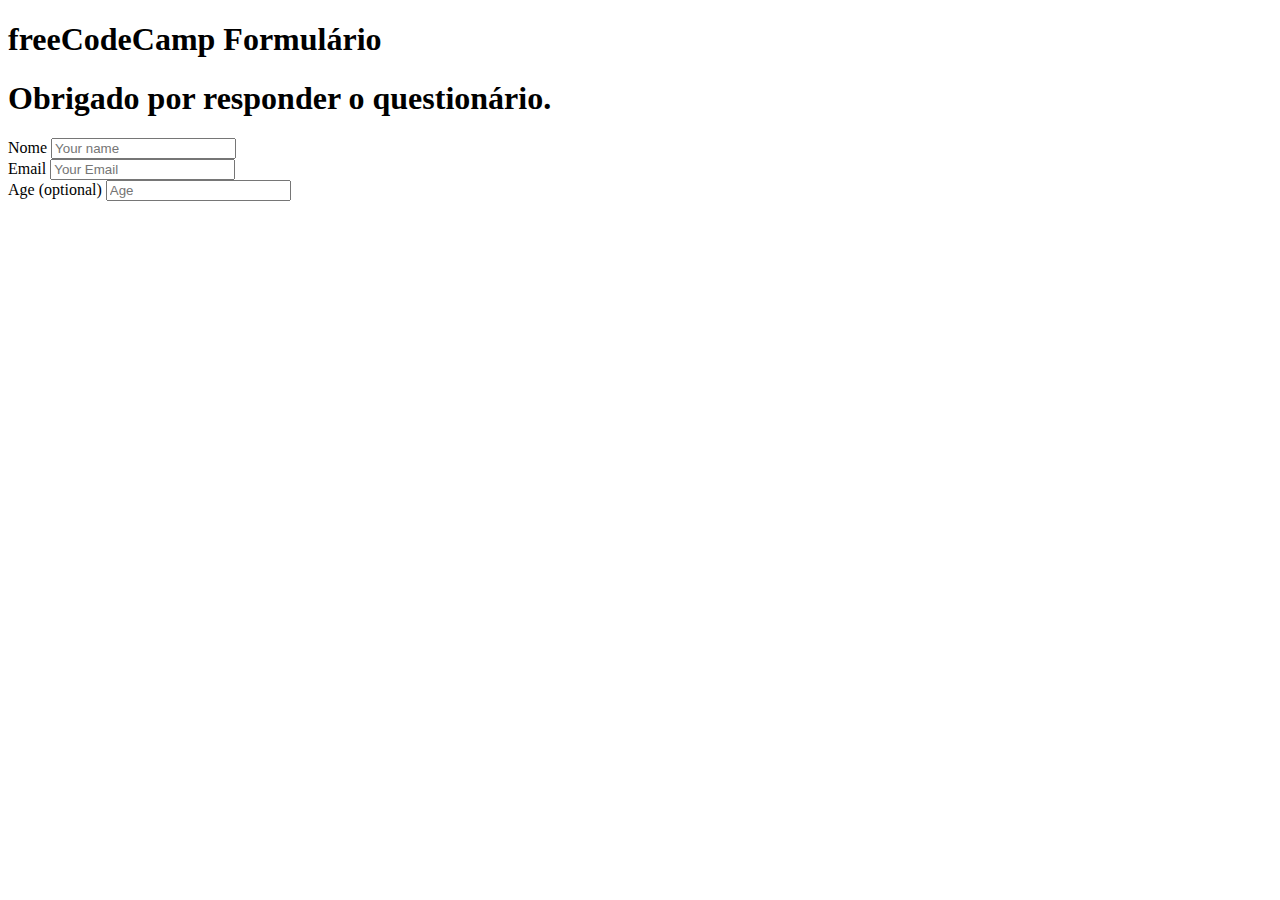
==== FCC_SurveyForm/index.html @ b582722c "first commit" ====
<!doctype html>
<html lang="en">
  <head>
    <meta charset="UTF-8"/>
    <title>FC: Survey Form</title>
  </head>
  <body>
    <div class="container">
      <header class="header">
	<h1 id="title">freeCodeCamp Formulário</h1>
	<h1 id="description">Obrigado por responder o questionário.</h1>
      </header> 
      <form id="survey-form">
	<div class="form-group">
	  <label id="name" for="">Nome</label>
	  <input name="name" type="text" placeholder="Your name"/>
	</div>
	<div class="form-group">
	  <label id="email-id" for="">Email</label>
	  <input name="email" type="text" placeholder="Your Email" value=""/>
	</div>
	<div class="form-group">
	  <label id="name-id" for="">Age (optional)</label>
	  <input name="" type="text" placeholder="Age" value=""/>
	</div>
      </form>
    </div>
  </body>
  <script src="validation.js"></script>
</html>
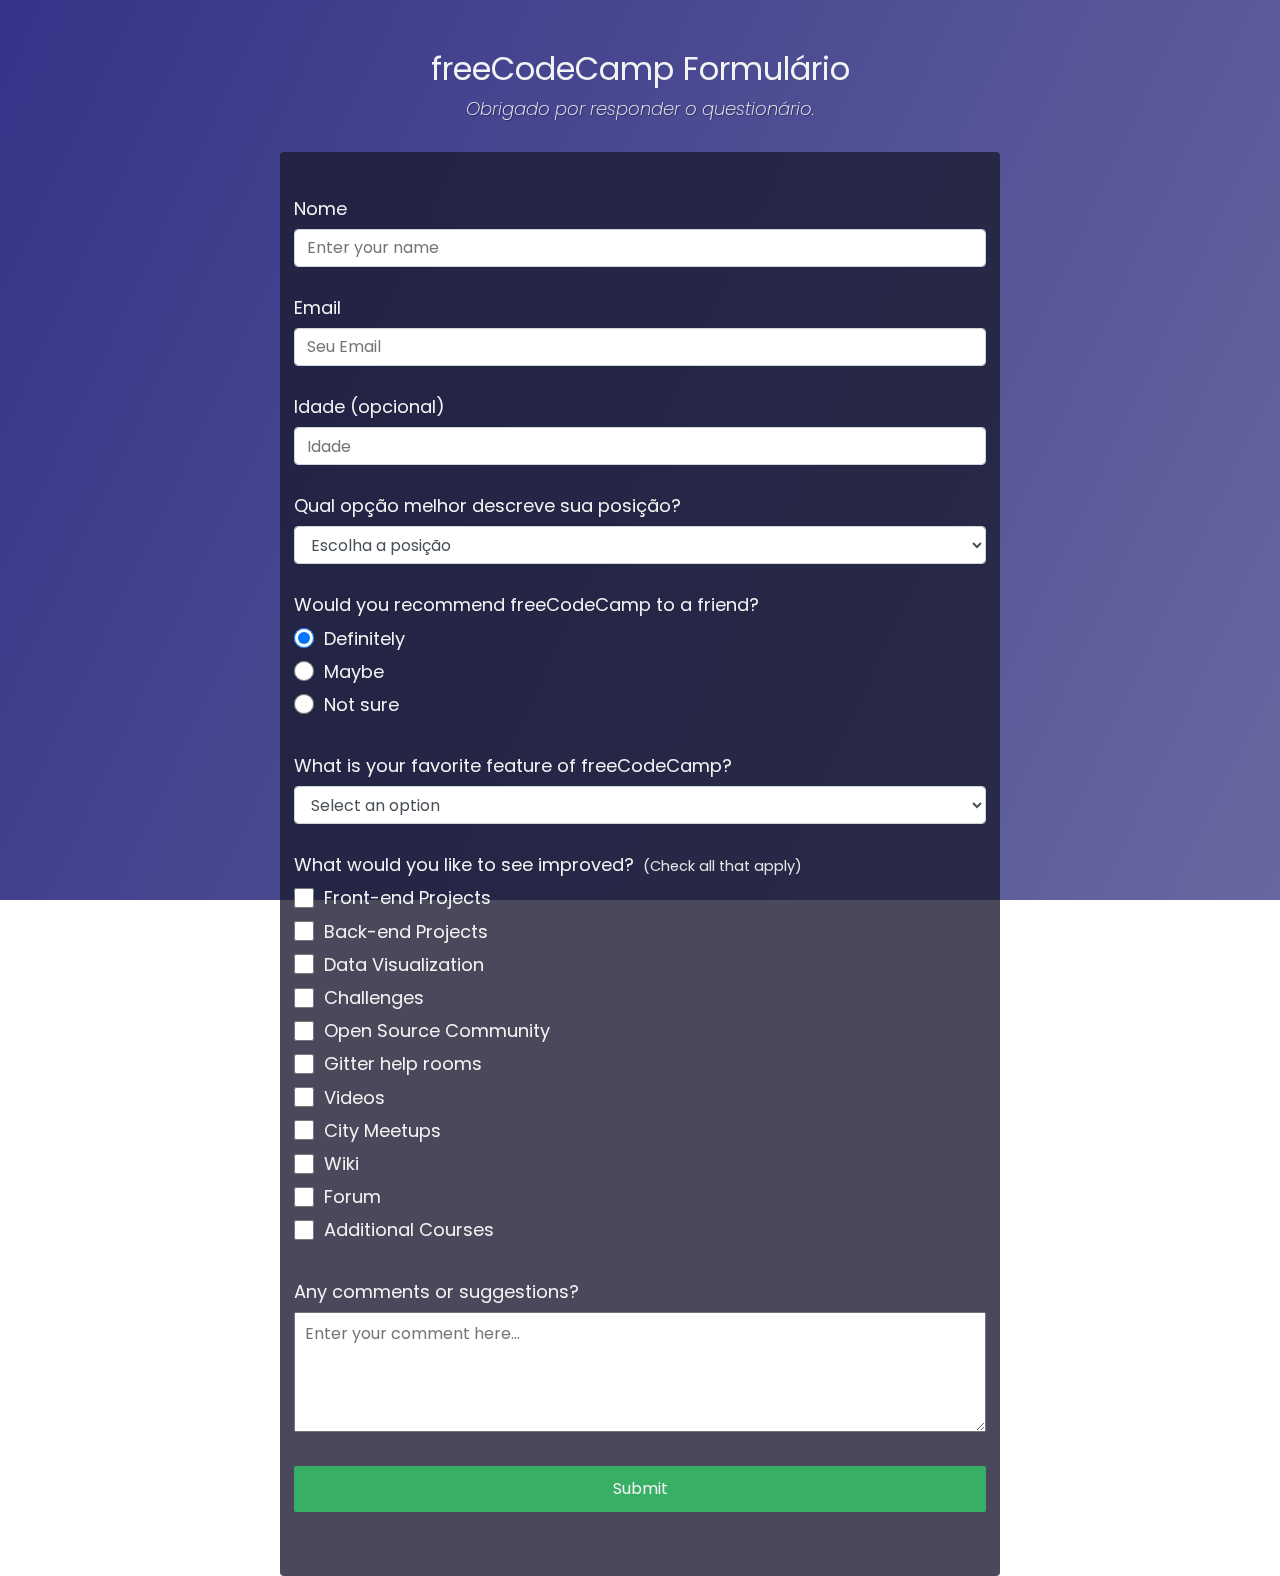
==== commit 4ab7cb89: "Style and update index" ====
--- a/FCC_SurveyForm/index.html
+++ b/FCC_SurveyForm/index.html
@@ -2,26 +2,98 @@
 <html lang="en">
   <head>
     <meta charset="UTF-8"/>
+    <link rel="preconnect" href="https://fonts.googleapis.com">
+    <link rel="preconnect" href="https://fonts.gstatic.com" crossorigin>
+    <link href="https://fonts.googleapis.com/css2?family=Poppins:ital,wght@0,300;0,400;0,600;0,700;1,200;1,600&display=swap" rel="stylesheet">
+    <link rel="stylesheet" href="style.css">
     <title>FC: Survey Form</title>
   </head>
   <body>
     <div class="container">
       <header class="header">
-	<h1 id="title">freeCodeCamp Formulário</h1>
-	<h1 id="description">Obrigado por responder o questionário.</h1>
+	<h1 id="title" class="text-center">freeCodeCamp Formulário</h1>
+	<p id="description" class="description text-center">Obrigado por responder o questionário.</p>
       </header> 
       <form id="survey-form">
 	<div class="form-group">
-	  <label id="name" for="">Nome</label>
-	  <input name="name" type="text" placeholder="Your name"/>
+	  <label id="name-label" for="">Nome</label>
+	  <input type="text" name="name" id="name" class="form-control" placeholder="Enter your name" required="">
 	</div>
 	<div class="form-group">
-	  <label id="email-id" for="">Email</label>
-	  <input name="email" type="text" placeholder="Your Email" value=""/>
+	  <label id="email-label" for="">Email</label>
+	  <input name="email" class="form-control" id="email" type="email" placeholder="Seu Email" value="" required=""/>
 	</div>
 	<div class="form-group">
-	  <label id="name-id" for="">Age (optional)</label>
-	  <input name="" type="text" placeholder="Age" value=""/>
+	  <label id="number-label" for="">Idade (opcional)</label>
+	  <input name="age" type="number" placeholder="Idade" id="number" value="" class="form-control" min="10" max="99"/>
+	</div>
+	<div class="form-group">
+	  <p>Qual opção melhor descreve sua posição?</p>
+	  <select id="dropdown" name="role" class="form-control" required="">
+	    <option disabled="" selected="" value="">Escolha a posição</option>
+	    <option value="student">Estudante</option>
+	    <option value="job">Tabalho período integal</option>
+	    <option value="learner">Estudante período integal</option>
+	    <option value="preferNo">Prefere não dizer</option>
+	    <option value="other">Outro</option>
+	  </select>
+	</div>
+
+	<div class="form-group">
+	  <p>Would you recommend freeCodeCamp to a friend?</p>
+	  <label>
+	    <input name="user-recommend" value="definitely" type="radio" class="input-radio" checked="">Definitely
+	  </label>
+	  <label>
+	    <input name="user-recommend" value="maybe" type="radio" class="input-radio">Maybe
+	  </label>
+	  <label>
+	    <input name="user-recommend" value="not-sure" type="radio" class="input-radio">Not sure
+	  </label>
+	</div>
+
+	<div class="form-group">
+	  <p>
+	    What is your favorite feature of freeCodeCamp?
+	  </p>
+	  <select id="most-like" name="mostLike" class="form-control" required="">
+	    <option disabled="" selected="" value="">Select an option</option>
+	    <option value="challenges">Challenges</option>
+	    <option value="projects">Projects</option>
+	    <option value="community">Community</option>
+	    <option value="openSource">Open Source</option>
+	  </select>
+	</div>
+
+	<div class="form-group">
+	  <p>
+	    What would you like to see improved?
+	    <span class="clue">(Check all that apply)</span>
+	  </p>
+
+	  <label><input name="prefer" value="front-end-projects" type="checkbox" class="input-checkbox">Front-end Projects</label>
+	  <label>
+	    <input name="prefer" value="back-end-projects" type="checkbox" class="input-checkbox">Back-end Projects</label>
+	  <label><input name="prefer" value="data-visualization" type="checkbox" class="input-checkbox">Data Visualization</label>
+	  <label><input name="prefer" value="challenges" type="checkbox" class="input-checkbox">Challenges</label>
+	  <label><input name="prefer" value="open-source-community" type="checkbox" class="input-checkbox">Open Source Community</label>
+	  <label><input name="prefer" value="gitter-help-rooms" type="checkbox" class="input-checkbox">Gitter help rooms</label>
+	  <label><input name="prefer" value="videos" type="checkbox" class="input-checkbox">Videos</label>
+	  <label><input name="prefer" value="city-meetups" type="checkbox" class="input-checkbox">City Meetups</label>
+	  <label><input name="prefer" value="wiki" type="checkbox" class="input-checkbox">Wiki</label>
+	  <label><input name="prefer" value="forum" type="checkbox" class="input-checkbox">Forum</label>
+	  <label><input name="prefer" value="additional-courses" type="checkbox" class="input-checkbox">Additional Courses</label>
+	</div>
+
+	<div class="form-group">
+	  <p>Any comments or suggestions?</p>
+	  <textarea id="comments" class="input-textarea" name="comment" placeholder="Enter your comment here..."></textarea>
+	</div>
+
+	<div class="form-group">
+	  <button type="submit" id="submit" class="submit-button">
+	    Submit
+	  </button>
 	</div>
       </form>
     </div>
--- a/FCC_SurveyForm/style.css
+++ b/FCC_SurveyForm/style.css
@@ -0,0 +1,293 @@
+body::before {
+    content: '';
+    position: fixed;
+    top: 0;
+    left: 0;
+    height: 100%;
+    width: 100%;
+    z-index: -1;
+    background: var(--color-darkblue);
+    background-image: linear-gradient( 
+115deg, rgba(58, 58, 158, 0.8), rgba(136, 136, 206, 0.7) ), url(https://cdn.freecodecamp.org/testable-projects-fcc/images/survey-form-background.jpeg);
+    background-size: cover;
+    background-repeat: no-repeat;
+    background-position: center;
+}
+
+*, *::before, *::after {
+    box-sizing: border-box;
+}
+
+body {
+    font-family: 'Poppins', sans-serif;
+    font-size: 1rem;
+    font-weight: 400;
+    line-height: 1.4;
+    color: #fefefe;
+    margin: 0;
+}
+
+form{
+    background: hsl(239, 20%, 14%, 0.7);
+    padding: 2.5rem 0.625rem;
+    border-radius: 0.25rem;
+}
+
+form#survey-form{
+    padding: 40px 10px;
+}
+
+.form-group {
+    margin: 0 auto 1.25rem auto;
+    padding: 0.25rem;
+}
+
+.text-center {
+    text-align: center;
+}
+h1, p {
+    margin-top: 0;
+    margin-bottom: 0.5rem;
+}
+
+.text-center {
+    text-align: center;
+}
+
+.description {
+    font-style: italic;
+    font-weight: 300;
+    text-shadow: 1px 1px 1px rgb(0 0 0 / 40%);
+}
+
+h1 {
+    font-weight: 400;
+    line-height: 1.2;
+}
+*, *::before, *::after {
+    box-sizing: border-box;
+}
+
+label{
+    margin: 0px 0px 8px;
+    color:#f3f3f3;
+
+    display: flex;
+    align-items: center;
+    font-size: 1.125rem;
+    margin-bottom: 0.5rem;
+}
+
+.form-control {
+    display: block;
+    width: 100%;
+    height: 2.375rem;
+    padding: 0.375rem 0.75rem;
+    color: #495057;
+    background-color: #fff;
+    background-clip: padding-box;
+    border: 1px solid #ced4da;
+    border-radius: 0.25rem;
+    transition: border-color 0.15s ease-in-out, box-shadow 0.15s ease-in-out;
+}
+
+.input-textarea {
+    min-height: 120px;
+    width: 100%;
+    padding: 0.625rem;
+    resize: vertical;
+}
+
+.submit-button {
+    display: block;
+    width: 100%;
+    padding: 0.75rem;
+    background: hsl(146,100%,37%);
+    color: inherit;
+    border-radius: 2px;
+    cursor: pointer;
+}
+
+
+@import url('https://fonts.googleapis.com/css?family=Poppins:200i,400&display=swap');
+
+:root {
+  --color-white: #f3f3f3;
+  --color-darkblue: #1b1b32;
+  --color-darkblue-alpha: rgba(27, 27, 50, 0.8);
+  --color-green: #37af65;
+}
+
+*,
+*::before,
+*::after {
+  box-sizing: border-box;
+}
+
+body {
+  font-family: 'Poppins', sans-serif;
+  font-size: 1rem;
+  font-weight: 400;
+  line-height: 1.4;
+  color: var(--color-white);
+  margin: 0;
+}
+
+/* mobile friendly alternative to using background-attachment: fixed */
+body::before {
+  content: '';
+  position: fixed;
+  top: 0;
+  left: 0;
+  height: 100%;
+  width: 100%;
+  z-index: -1;
+  background: var(--color-darkblue);
+  background-image: linear-gradient(
+      115deg,
+      rgba(58, 58, 158, 0.8),
+      rgba(136, 136, 206, 0.7)
+    ),
+    url(https://cdn.freecodecamp.org/testable-projects-fcc/images/survey-form-background.jpeg);
+  background-size: cover;
+  background-repeat: no-repeat;
+  background-position: center;
+}
+
+h1 {
+  font-weight: 400;
+  line-height: 1.2;
+}
+
+p {
+  font-size: 1.125rem;
+}
+
+h1,
+p {
+  margin-top: 0;
+  margin-bottom: 0.5rem;
+}
+
+label {
+  display: flex;
+  align-items: center;
+  font-size: 1.125rem;
+  margin-bottom: 0.5rem;
+}
+
+input,
+button,
+select,
+textarea {
+  margin: 0;
+  font-family: inherit;
+  font-size: inherit;
+  line-height: inherit;
+}
+
+button {
+  border: none;
+}
+
+.container {
+  width: 100%;
+  margin: 3.125rem auto 0 auto;
+}
+
+@media (min-width: 576px) {
+  .container {
+    max-width: 540px;
+  }
+}
+
+@media (min-width: 768px) {
+  .container {
+    max-width: 720px;
+  }
+}
+
+.header {
+  padding: 0 0.625rem;
+  margin-bottom: 1.875rem;
+}
+
+.description {
+  font-style: italic;
+  font-weight: 200;
+  text-shadow: 1px 1px 1px rgba(0, 0, 0, 0.4);
+}
+
+.clue {
+  margin-left: 0.25rem;
+  font-size: 0.9rem;
+  color: #e4e4e4;
+}
+
+.text-center {
+  text-align: center;
+}
+
+/* form */
+
+form {
+  background: var(--color-darkblue-alpha);
+  padding: 2.5rem 0.625rem;
+  border-radius: 0.25rem;
+}
+
+@media (min-width: 480px) {
+  form {
+    padding: 2.5rem;
+  }
+}
+
+.form-group {
+  margin: 0 auto 1.25rem auto;
+  padding: 0.25rem;
+}
+
+.form-control {
+  display: block;
+  width: 100%;
+  height: 2.375rem;
+  padding: 0.375rem 0.75rem;
+  color: #495057;
+  background-color: #fff;
+  background-clip: padding-box;
+  border: 1px solid #ced4da;
+  border-radius: 0.25rem;
+  transition: border-color 0.15s ease-in-out, box-shadow 0.15s ease-in-out;
+}
+
+.form-control:focus {
+  border-color: #80bdff;
+  outline: 0;
+  box-shadow: 0 0 0 0.2rem rgba(0, 123, 255, 0.25);
+}
+
+.input-radio,
+.input-checkbox {
+  display: inline-block;
+  margin-right: 0.625rem;
+  min-height: 1.25rem;
+  min-width: 1.25rem;
+}
+
+.input-textarea {
+  min-height: 120px;
+  width: 100%;
+  padding: 0.625rem;
+  resize: vertical;
+}
+
+.submit-button {
+  display: block;
+  width: 100%;
+  padding: 0.75rem;
+  background: var(--color-green);
+  color: inherit;
+  border-radius: 2px;
+  cursor: pointer;
+}
+
